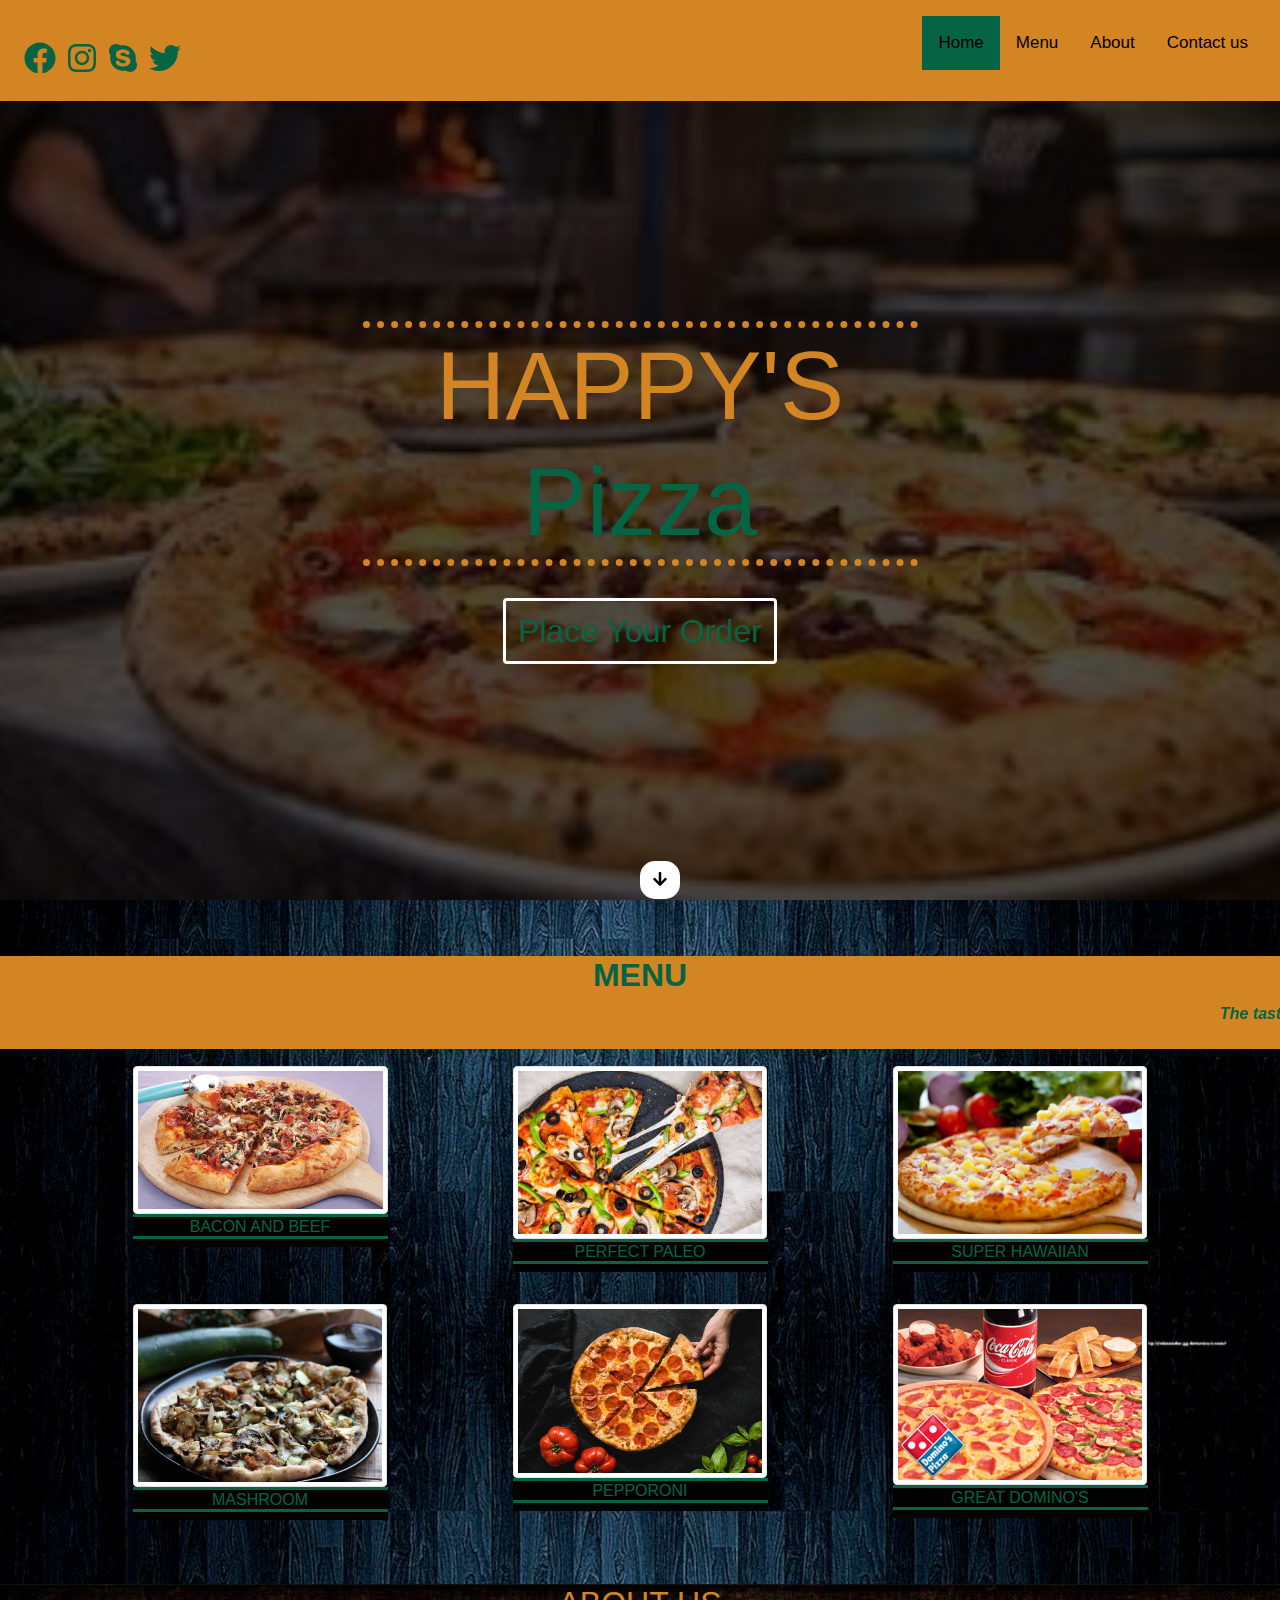
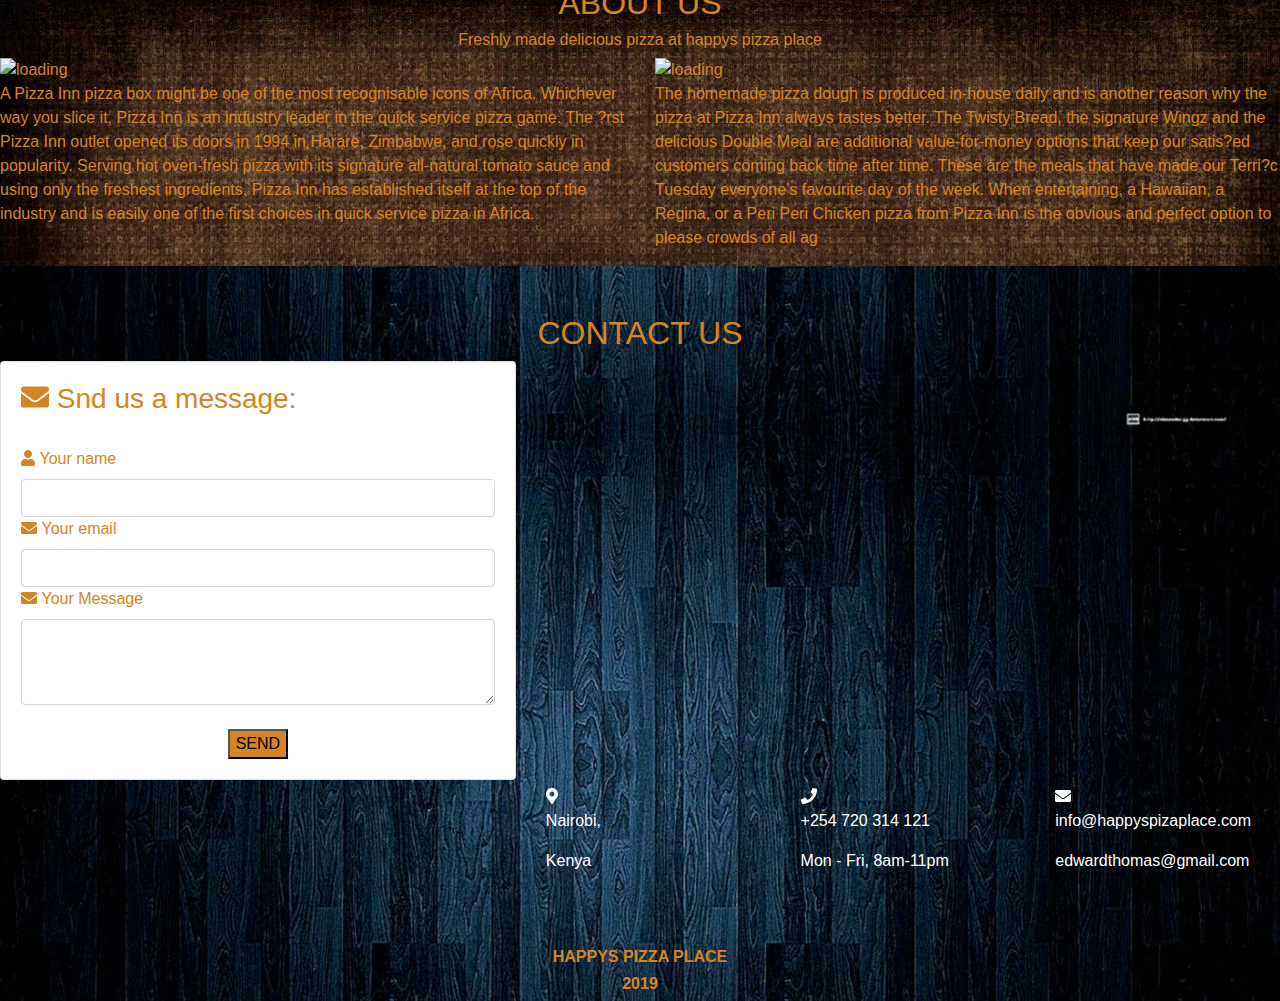
==== index.html @ 412152a1 "Added my menu part" ====
<!DOCTYPE html>
<html lang="en">
<head>
    <link rel="stylesheet" href="css/bootstrap.css">
    <link rel="stylesheet" href="css/styles.css">
    <meta charset="UTF-8">
    <meta name="viewport" content="width=device-width, initial-scale=1.0">
    <meta http-equiv="X-UA-Compatible" content="ie=edge">
    <title>Happy Pizza Place</title>
    <script src="js/jquery-3.4.1.js"></script>
    <script src="js/scripts.js"></script>
    <script src="js/all.js"></script>
</head>
<body>
    <!--social icons-->
    <div class="container-fluid info p-3" id="topi-cons">
        <div class="row">
            <div class="col d-flex justify-content-between align-items-baseline felx-wrap">
                <div class="info-icons p-2">
                    <a href="#" class="mr-2 primary-color"><i class="fab fa-facebook fa-2x"></i></a>
                    <a href="#" class="mr-2 primary-color"><i class="fab fa-instagram fa-2x"></i></a>
                    <a href="#" class="mr-2 primary-color"><i class="fab fa-skype fa-2x"></i></a>
                    <a href="#" class="mr-2 primary-color"><i class="fab fa-twitter fa-2x"></i></a>
                </div>
                <div class="topnav">
                        <a class="active" href="#home">Home</a>
                        <a href="menu.html">Menu</a>
                        <a href="aboutus.html">About</a>
                        <a href="contact.html">Contact us</a>
                </div>
            </div>
        </div>
    </div>
    <!--end of social icons-->
    <!-- HOME AND HEAD SECTION -->

    <header class="" id="header">
         <div class="container">
             <div class="row height-90 align-items-center justify-content-center">
                 <div class="col">
                     <div class="banner text-center">
                         <h1 class="display-1 text-capitalize w-50 mx-auto">
                            HAPPY'S <strong class="primary-color">pizza</strong>
                         </h1>
                         <a href="order.html" class="btn main-btn happys-btn my-4 text-capitalize">place your order</a>
        
                    </div>
                 </div>
             </div>
         </div>
         <a href="#Menu" class="btn header-link primary-color"><i class="fas fa-arrow-down"></i></a>
    </header>
    <!-- ENDHOME AND HEAD SECTION -->
    <!-- Menu -->
    <section class="py-5" id="Menu">
        <div class="main-menu">
        <h2><strong>MENU</strong></h2>
        <marquee behavior="scroll" direction="left"><p><strong><i>The taste you deserve at HAPPY'S pizza place</i> </strong></p></marquee>
        </div>
        <div class="container my-0">
            <!-- first row -->
            <div class="row menu1">
                <div class="col-10 mx-auto col-sm-6 col-lg-3 my-3">
                    <div class="item-container">
                        <img src="images/Bacon.jpg" class="img-fluid img-thumbnail" alt="loading">
                        <a href="images/Bacon.jpg"> <h4 class="text-uppercase text-center item-link px-3">Bacon and beef</h4></a>
                    </div>
                </div>
                <div class="col-10 mx-auto col-sm-6 col-lg-3 my-3">
                        <div class="item-container">
                            <img src="images/paleo.jpeg" class="img-fluid img-thumbnail" alt="loading">
                            <a href="images/paleo.jpeg"> <h4 class="text-uppercase text-center item-link px-3">Perfect Paleo</h4></a>
                        </div>
                </div>
                <div class="col-10 mx-auto col-sm-6 col-lg-3 my-3">
                        <div class="item-container">
                            <img src="images/hawaiian.jpg" class="img-fluid img-thumbnail" alt="loading">
                            <a href="images/hawaiian.jpg"> <h4 class="text-uppercase text-center item-link px-3">Super hawaiian</h4></a>
                </div>
                </div>
            </div>
            <!-- second row -->
            <div class="row menu1">
                    <div class="col-10 mx-auto col-sm-6 col-lg-3 my-3">
                        <div class="item-container">
                            <img src="images/mashroom.jpg" class="img-fluid img-thumbnail" alt="loading">
                            <a href="images/mashroom.jpg"> <h4 class="text-uppercase text-center item-link px-3">mashroom</h4></a>
                        </div>
                    </div>
                    <div class="col-10 mx-auto col-sm-6 col-lg-3 my-3">
                            <div class="item-container">
                                <img src="images/pepperoni.jpg" class="img-fluid img-thumbnail" alt="loading">
                                <a href="images/pepperoni.jpg"> <h4 class="text-uppercase text-center item-link px-3">pepporoni</h4></a>
                            </div>
                    </div>
                    <div class="col-10 mx-auto col-sm-6 col-lg-3 my-3">
                            <div class="item-container">
                                <img src="images/dominos1.jpg" class="img-fluid img-thumbnail" alt="loading">
                                <a href="images/dominos1.jpg"> <h4 class="text-uppercase text-center item-link px-3">Great domino's</h4></a>
                            </div>
                    </div>
                </div>

        </div>
    </section>
    <!-- End of Menu -->
    <!-- About us -->
        <div class="about">
            <h2>ABOUT US</h2>
            <h6> Freshly made delicious pizza at happys pizza place</h6>
            <div class="row">
                <div class="col-md-6">
                    <img src="../ip4/images/loca2.jpg" alt="loading" height="300" width="600"><p>A Pizza Inn pizza box might be one of the most recognisable icons of Africa. Whichever way you slice it, Pizza Inn is an industry leader in the quick service pizza game. The ?rst Pizza Inn outlet opened its doors in 1994 in Harare, Zimbabwe, and rose quickly in popularity. Serving hot oven-fresh pizza with its signature all-natural tomato sauce and using only the freshest ingredients, Pizza Inn has established itself at the top of the industry and is easily one of the first choices in quick service pizza in Africa.</p>
                </div>
                <div class="col-md-6">
                    <img src="../ip4/images/loca1.jpg" alt="loading" height="300" width="600">
                    <p>The homemade pizza dough is produced in-house daily and is another reason why the pizza at Pizza Inn always tastes better. The Twisty Bread, the signature Wingz and the delicious Double Meal are additional value-for-money options that keep our satis?ed customers coming back time after time. These are the meals that have made our Terri?c Tuesday everyone’s favourite day of the week. When entertaining, a Hawaiian, a Regina, or a Peri Peri Chicken pizza from Pizza Inn is the obvious and perfect option to please crowds of all ag</p>
               </div>
            </div>
        </div><br><br>
    <!-- end of blog-->
    <!-- Contact us -->
<section class="section pb-2">
        <h2 class="con">CONTACT US</h2>
        <div class="row">
          <div class="col-lg-5 mb-1">
            <div class="card">
              <div class="card-body">
                <div class="form-header blue accent-1">
                  <h3><i class="fas fa-envelope"></i> Snd us a message:</h3>
                </div><br>

                <div class="md-form">
                  <i class="fas fa-user prefix grey-text"></i> <label for="form-name">Your name</label>
                  <input type="text" id="form-name" class="form-control" required="required">
                </div>
      
                <div class="md-form">
                  <i class="fas fa-envelope prefix grey-text"></i> <label for="form-email">Your email</label>
                  <input type="text" id="form-email" class="form-control">
                </div>
                <div class="md-form">
                    <i class="fa fa-envelope" aria-hidden="true"></i>  <label for="form-Subject">Your Message</label>
                  <textarea id="form-text" class="form-control md-textarea" rows="3"></textarea>
                </div>
      
                <div class="text-center mt-4">
                  <button class="submit">SEND</button>
                </div>
              </div>
            </div>
          </div>
          <div class="col-lg-7">
                <div class="mapouter">
                    <div class="gmap_canvas">
                        <iframe width="600" height="500" id="gmap_canvas" src="https://maps.google.com/maps?q=Ngong%20road%2Cnairobi%2C%20kenya&t=k&z=13&ie=UTF8&iwloc=&output=embed" frameborder="0" scrolling="no" marginheight="0" marginwidth="0"></iframe>
                        <a href="https://www.utilitysavingexpert.com">Edward thomas</a>
                    </div>
                    <style>
                    .mapouter{position:relative;text-align:right;height:400px;width:800px;}.gmap_canvas {overflow:hidden;background:none!important;height:400px;width:600px;}
                    </style>
                </div>
            <br>
            <div class="row text-center1">
                <div class="col-md-4">
                    <a class="btn-floating blue accent-1"><i class="fas fa-map-marker-alt"></i></a>
                    <p>Nairobi,</p>
                    <p>Kenya</p>
                </div>
      
                <div class="col-md-4">
                    <a class="btn-floating blue accent-1"><i class="fas fa-phone"></i></a>
                    <p>+254 720 314 121</p>
                    <p>Mon - Fri, 8am-11pm</p>
                </div>
      
                <div class="col-md-4">
                    <a class="btn-floating blue accent-1"><i class="fas fa-envelope"></i></a>
                    <p>info@happyspizaplace.com</p>
                    <p>edwardthomas@gmail.com</p>
                </div>
            </div>
          </div>
        </div>
      </section>
    <!-- End of contact us -->
    <!-- Footer -->
    <footer>
            <h6><b>HAPPYS PIZZA PLACE</b></h6>
            <h6><b>2019</b></h6>
        </footer>
    <!-- end of footer -->
    
    


</body>
</html>
---- css/styles.css ----
body{
    color: rgb(212, 133, 35);
    background-image: url(../images/back11.jpg)
}

/* SOCIAL ICONS */
.info{
    background:rgb(212, 133, 35);
}
.primary-color{
    color: rgb(6, 99, 68);
}
.info h2{
    word-spacing: 0.6rem;
}
.info a {
    transiStion: color 1s ease-in-out;
}
.info a:hover {
    color: black;
}
/* END OF SOCIAL ICONS */
}

/* NAVIGATION BAR */
.topnav {
    overflow: hidden;
  }
  
  .topnav a {
    float: left;
    color: black;
    text-align: center;
    padding: 14px 16px;
    text-decoration: none;
    font-size: 17px;
  }
  
  .topnav a:hover {
    background-color: rgb(6, 99, 68);
    color: white;
  }
  
  .topnav a.active {
    background-color: rgb(6, 99, 68);
    color: black;
  }
/* END OF NAV BAR */
/* START OF HEADER SECTION */
#header{
    min-height: calc(100vh - 94px);
    background:linear-gradient(rgba(3, 3, 3, 0.7),rgba(3, 3, 3, 0.7) ), url(../images/header2.jpeg);
    background-position: center;
    background-size: cover;
    background-attachment: fixed;
    background-repeat: no-repeat;
    position: relative;
}
.height-90 {
    min-height: calc(100vh - 94px);
}
.banner h1{
    border-top: 7px dotted rgb(212, 133, 35);
    border-bottom: 7px dotted rgb(212, 133, 35);
    animation: fromright;
    animation-duration: 5s;
    animation-delay:1s; 
}
@keyframes fromright{
   0%{
      transform: translateX(+200px);
      opacity: 0;
   }
   50%{
      transform: translateX(-40px);
   } 
   100%{
      transform: translateX(0);
      opacity: 1;
   }  
}


.main-btn{
    color: rgb(6, 99, 68);
    font-size: 2rem;
    border: 3px solid white;
    transition: all 1s ease-in-out;
}
.main-btn:hover{
    color: rgb(6, 99, 68);
    background: white;
    border: white;
}
.happys-btn{
    animation: fromleft;
    animation-duration: 5s;
    animation-delay:1s;
}
@keyframes fromleft{
    0%{
       transform: translateX(-200px);
       opacity: 0;
    }
    50%{
       transform: translateX(+40px);
    } 
    100%{
       transform: translateX(0);
       opacity: 1;
    }  
 }
.header-link{
    display: inline-block;
    position: absolute;
    bottom:0.55rem;
    left: 50%;
    background: white;
    border-radius: 15px;
    transition: all 1s ease;
    animation: frombottom;
    animation-duration: 3s;
    animation-iteration-count: infinite;
}
.header-link{
    color: rgb(0, 0, 0);
}
@keyframes frombottom{
    0%{
        transform: translateY(-10px);
    }
    50%{
        transform: translateY(+10px);
    }
    100%{
        transform: translateY(-10px);
    }
}
/* END OF HEADER SECTION */

/* MENU */
.main-menu{
    text-align: center;
    background-color: rgb(212, 133, 35);
    color: rgb(6, 99, 68);
}

.item-container{
    position: relative;
    overflow: hidden;
    background: linear-gradient(rgba(3, 3, 3, 0.966),rgb(3, 3, 3) );
    transition: all 2s ease;
    color: rgb(6, 99, 68);
}
.item-img{
    transition: all 1s ease;
}
.item-container:hover .item-img{
    transform: scale(1.2);
}
.item-link{
    color: rgb(6, 99, 68);
    font-size: 1rem;
    border-top: solid;rgb(144, 231, 204);
    border-bottom: solid;rgb(144, 231, 204);
}
.container{

    padding-top: 1px;
}

/* END OF MENU */
/* contact us */
.map-container-6{
    overflow:hidden;
    padding-bottom:56.25%;
    position:relative;
    height:0;
    }
    .map-container-6 iframe{
    left:0;
    top:0;
    height:100%;
    width:100%;
    position:absolute;
    }
.submit{
    color: black;
    background-color: rgb(212, 133, 35);
}
.text-center1{
    color:white;
    text-align: left;
}
.con{
    text-align: center;
}
/* end of contact */
footer{
    text-align: center;
    margin-top: 50px;
    color: rgb(212, 133, 35);
}
.select{

    width: 150px;
    margin: 10px;
    height: 20px;
}
/* about us */
.about{
    background-image: url(../images/back1.jpg);
}
.about h2{
    text-align: center;
}
.about h6{
    text-align: center;
}
/* end */
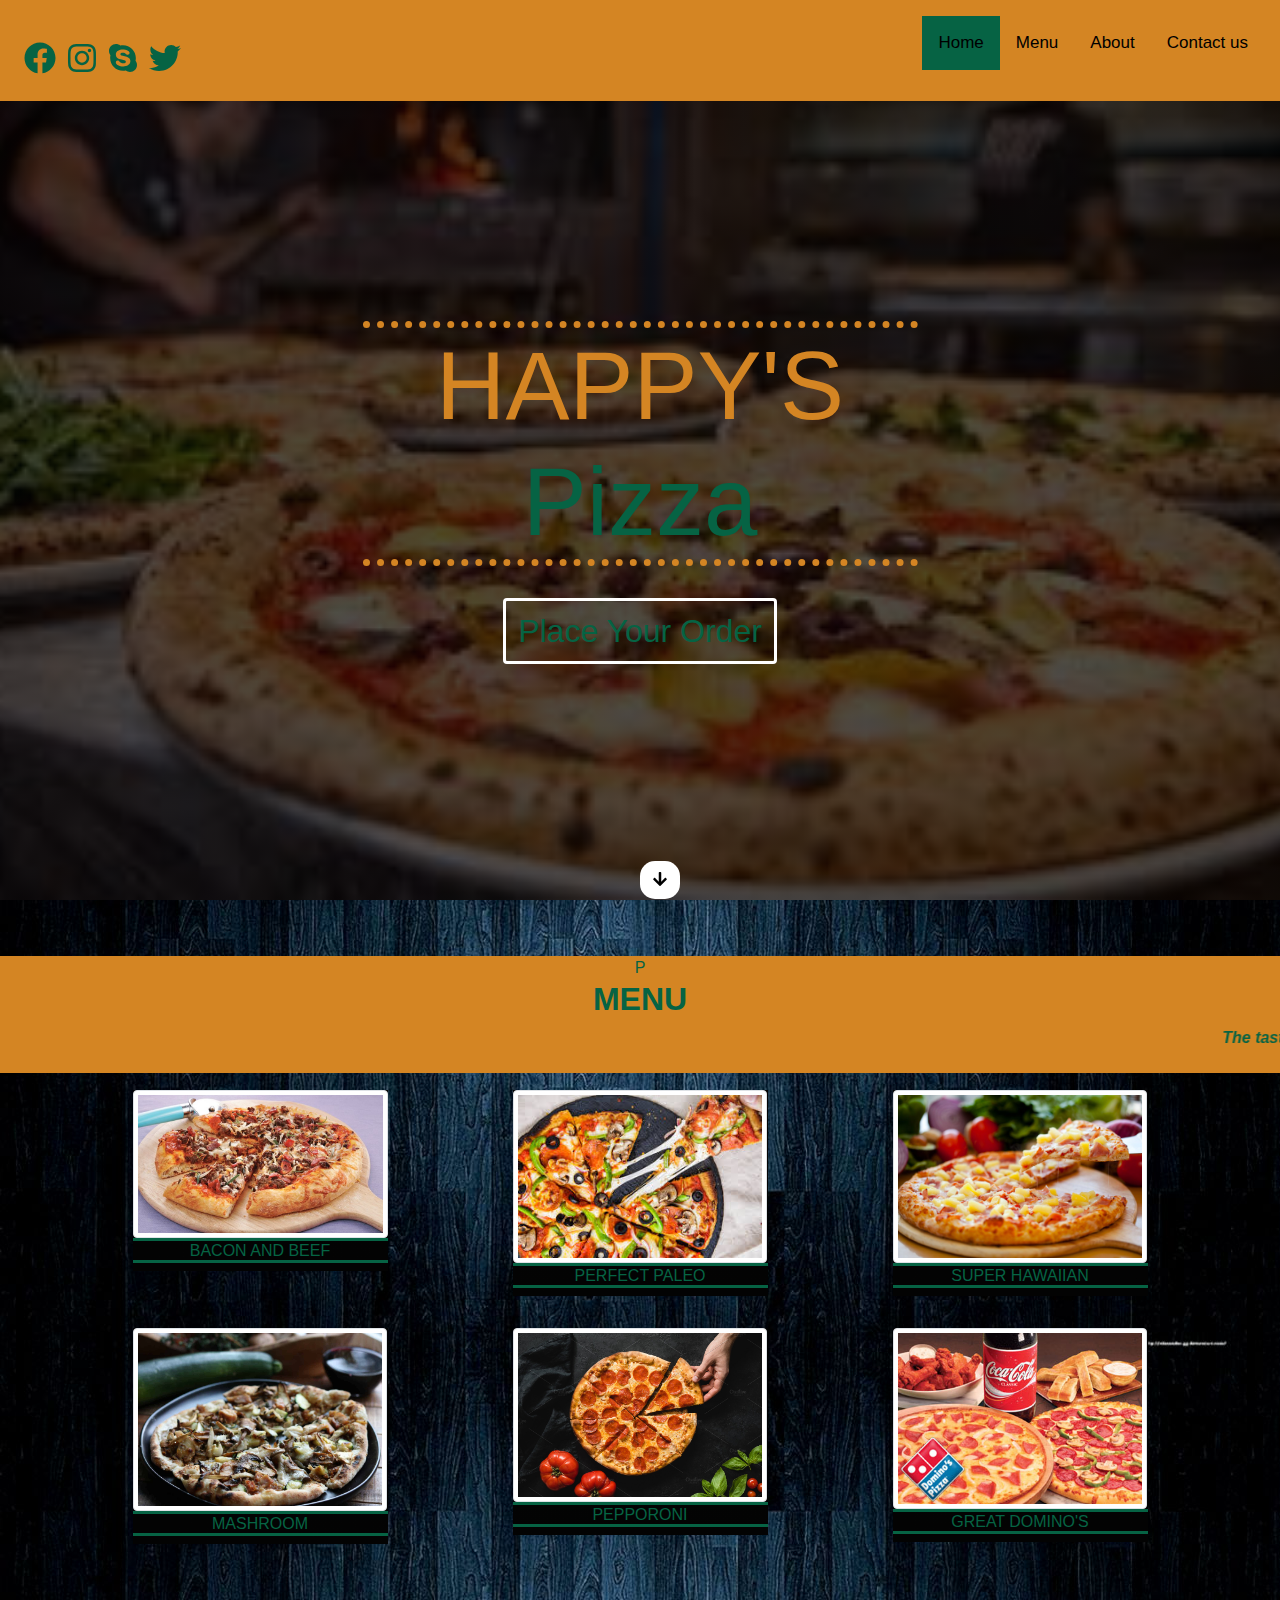
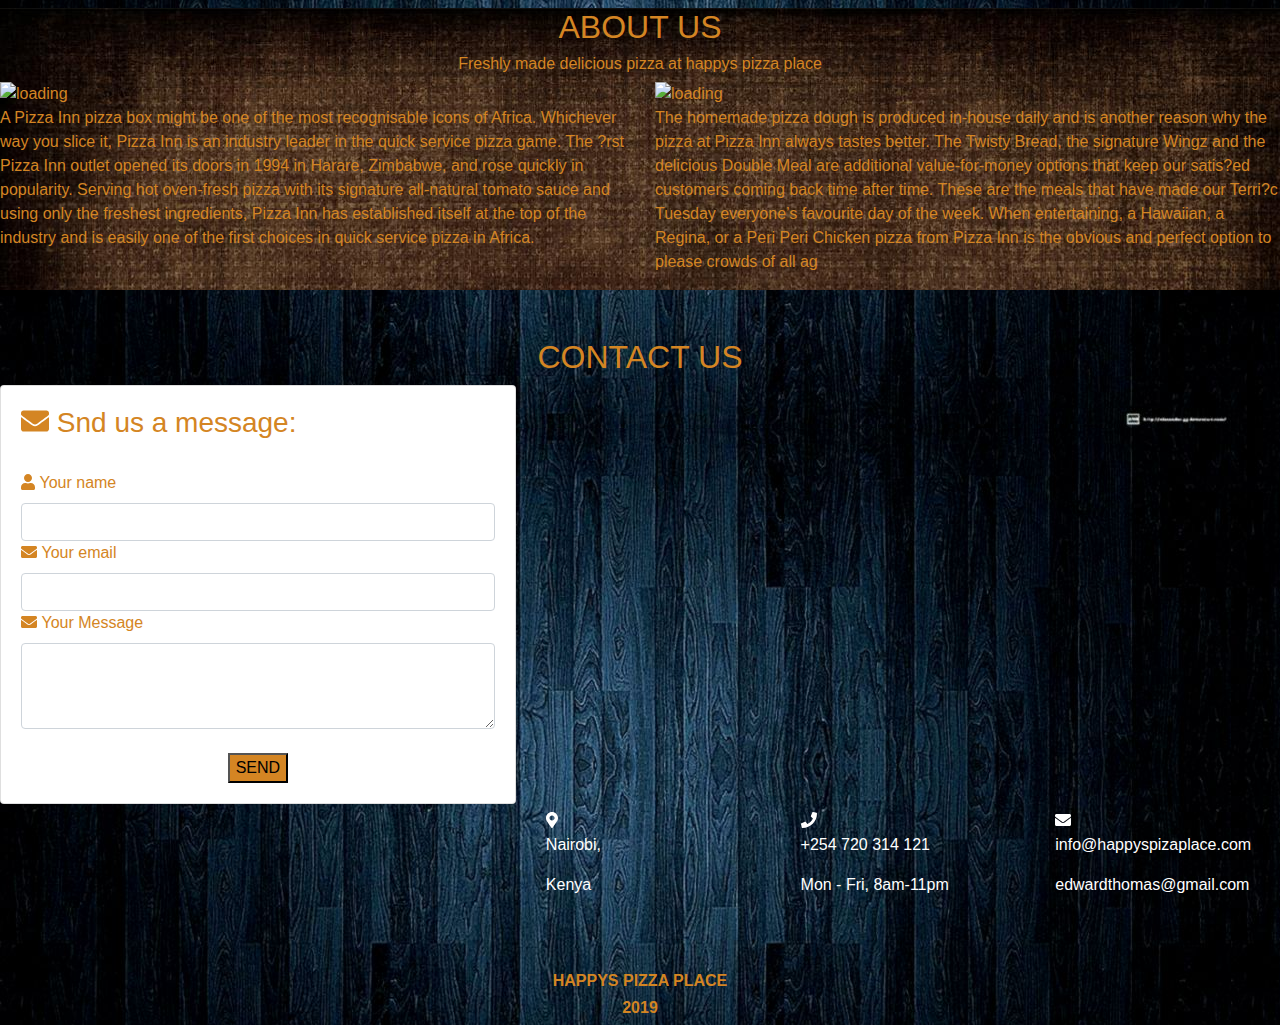
==== commit 2530bb1a: "initial commits" ====
--- a/index.html
+++ b/index.html
@@ -23,7 +23,7 @@
                     <a href="#" class="mr-2 primary-color"><i class="fab fa-twitter fa-2x"></i></a>
                 </div>
                 <div class="topnav">
-                        <a class="active" href="#home">Home</a>
+                        <a class="active" href="index.html">Home</a>
                         <a href="menu.html">Menu</a>
                         <a href="aboutus.html">About</a>
                         <a href="contact.html">Contact us</a>
@@ -53,7 +53,7 @@
     <!-- ENDHOME AND HEAD SECTION -->
     <!-- Menu -->
     <section class="py-5" id="Menu">
-        <div class="main-menu">
+        <div class="main-menu">P
         <h2><strong>MENU</strong></h2>
         <marquee behavior="scroll" direction="left"><p><strong><i>The taste you deserve at HAPPY'S pizza place</i> </strong></p></marquee>
         </div>
--- a/css/styles.css
+++ b/css/styles.css
@@ -217,4 +217,15 @@
 .about h6{
     text-align: center;
 }
-/* end */+/* end */
+/* ORDER */
+.order{
+    background: wheat;
+    color: black;
+}
+.order h2{
+    color: rgb(212, 133, 35);
+}
+.order p{
+    color: green;
+}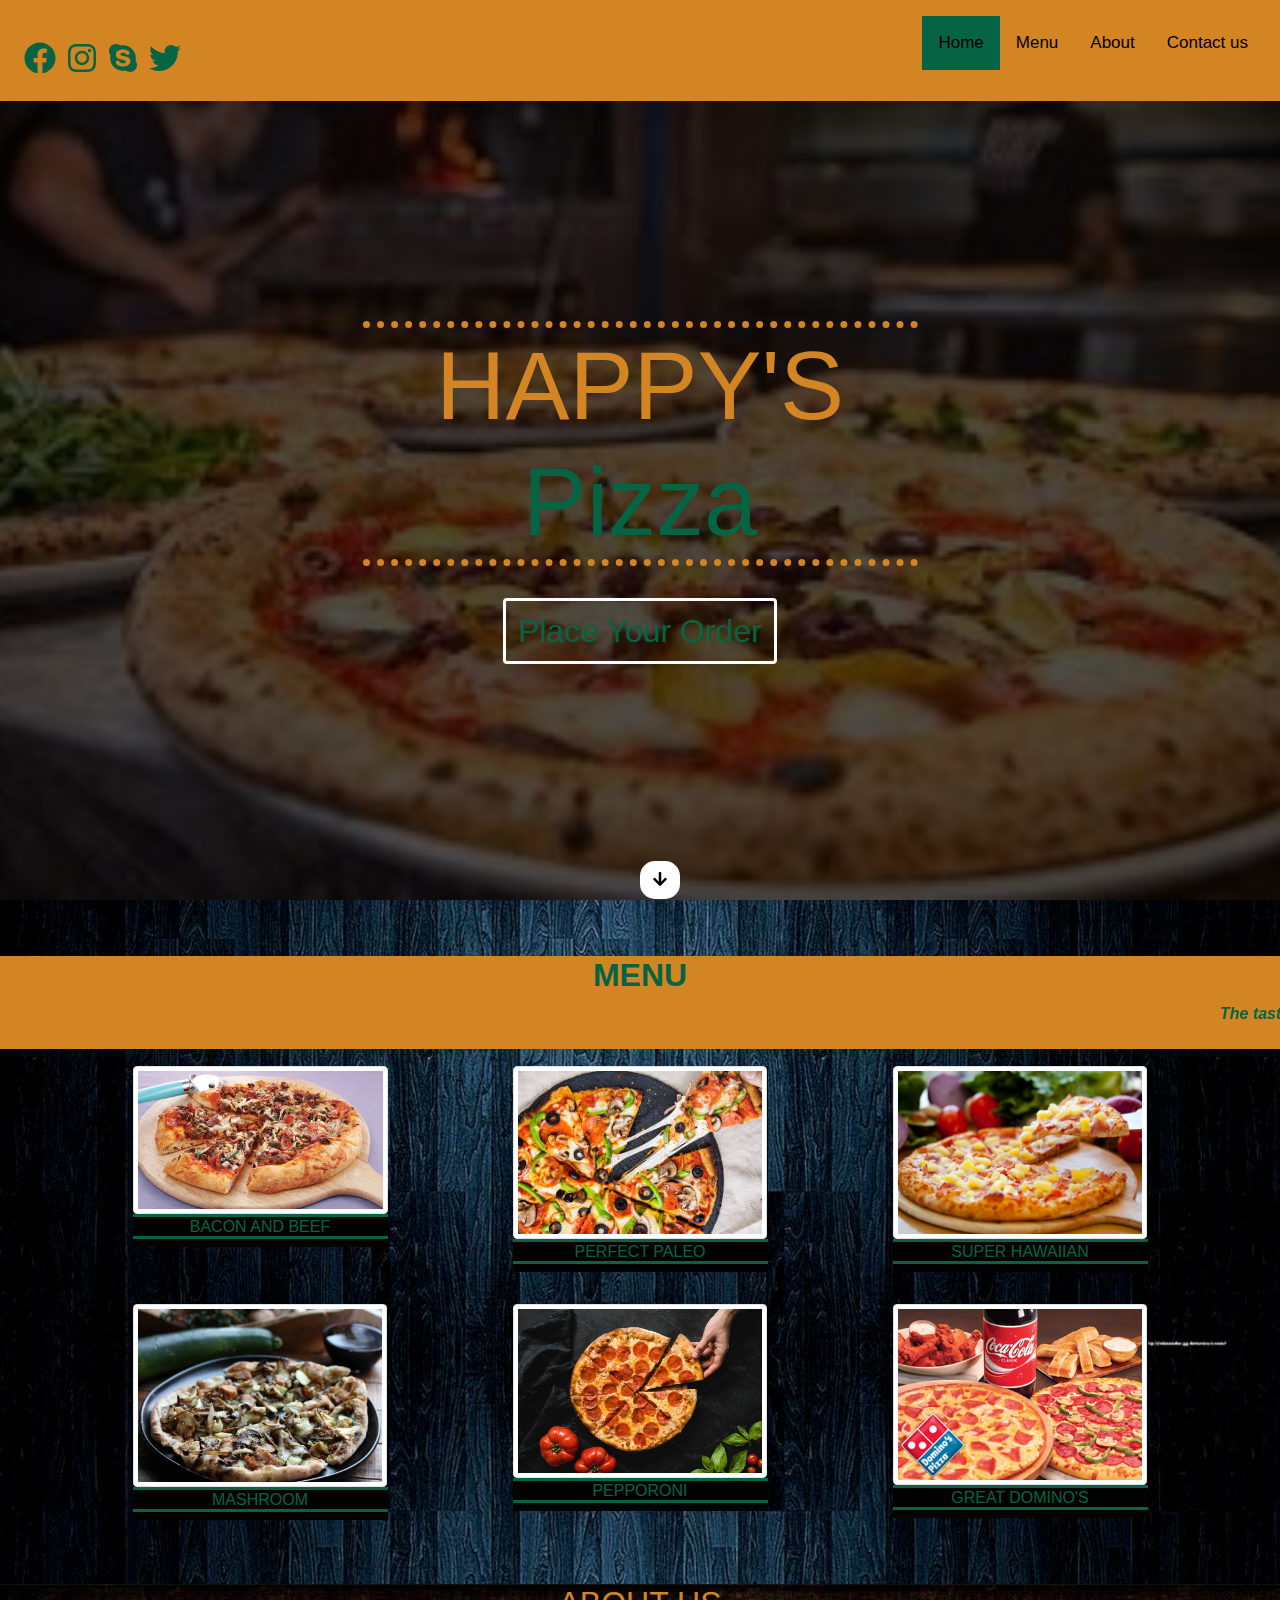
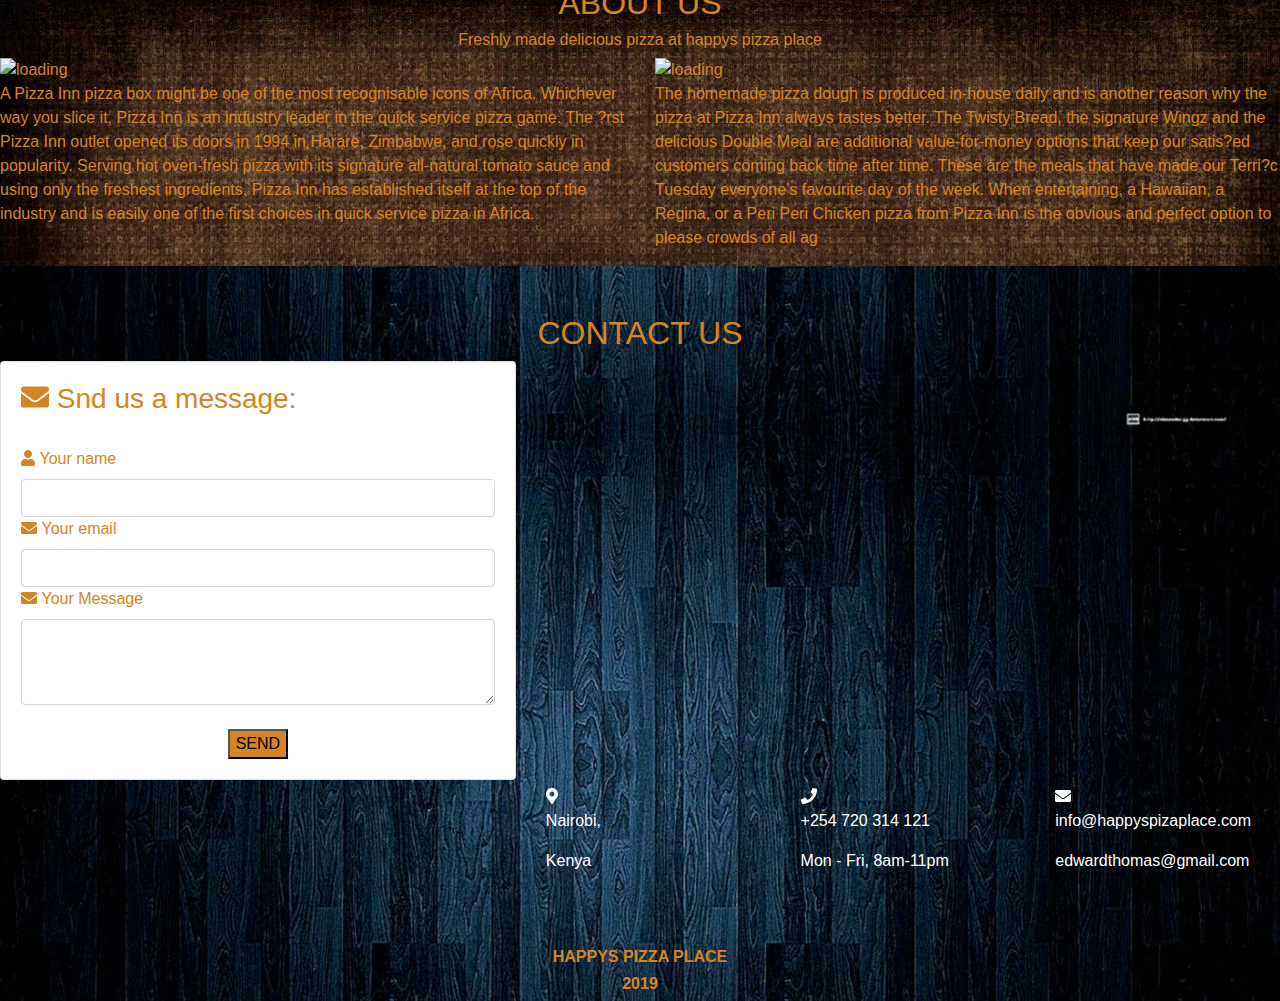
==== commit 6d8055f9: "Changed menu page" ====
--- a/index.html
+++ b/index.html
@@ -53,7 +53,7 @@
     <!-- ENDHOME AND HEAD SECTION -->
     <!-- Menu -->
     <section class="py-5" id="Menu">
-        <div class="main-menu">P
+        <div class="main-menu">
         <h2><strong>MENU</strong></h2>
         <marquee behavior="scroll" direction="left"><p><strong><i>The taste you deserve at HAPPY'S pizza place</i> </strong></p></marquee>
         </div>
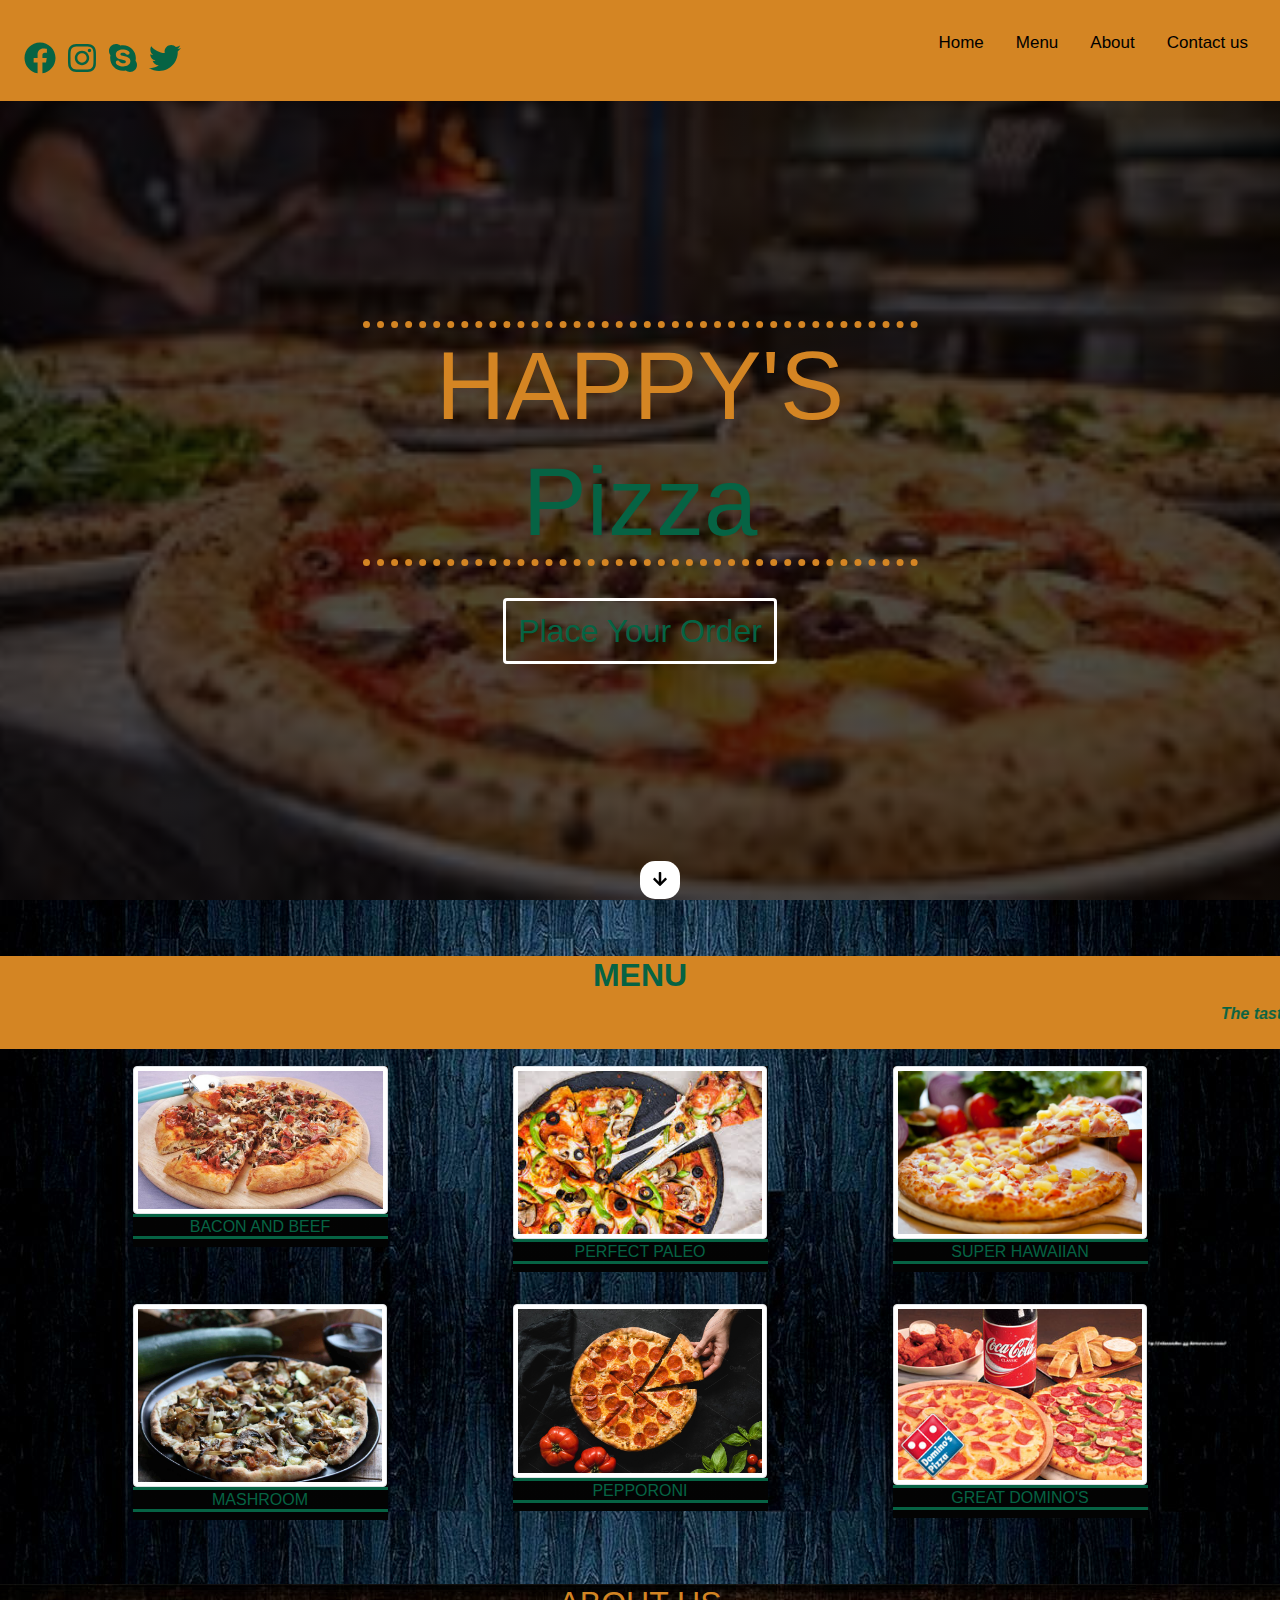
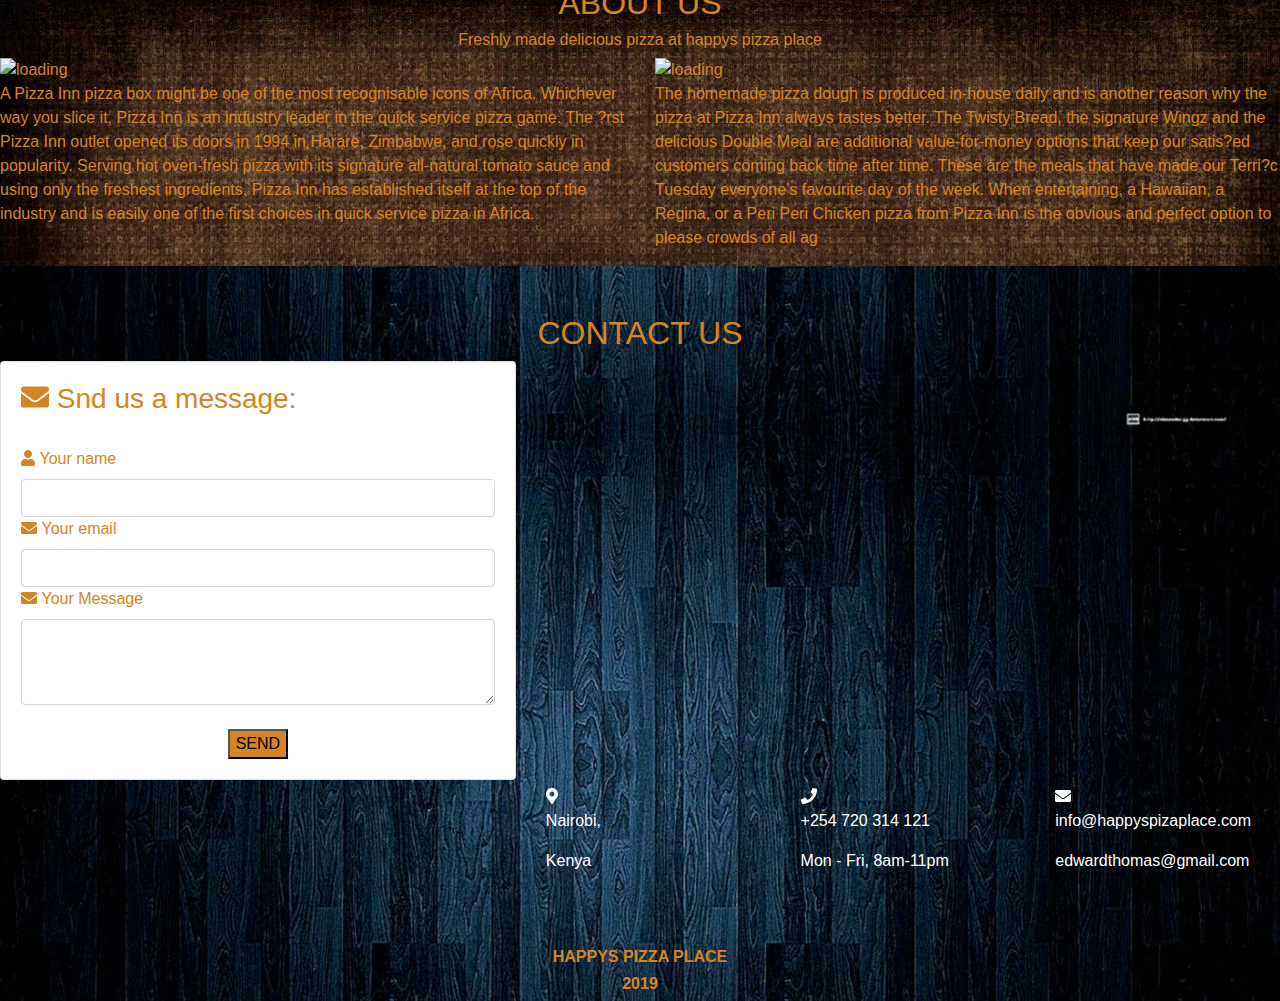
==== commit df1d2a72: "made changes on navbar" ====
--- a/index.html
+++ b/index.html
@@ -23,7 +23,7 @@
                     <a href="#" class="mr-2 primary-color"><i class="fab fa-twitter fa-2x"></i></a>
                 </div>
                 <div class="topnav">
-                        <a class="active" href="index.html">Home</a>
+                        <a class="" href="index.html">Home</a>
                         <a href="menu.html">Menu</a>
                         <a href="aboutus.html">About</a>
                         <a href="contact.html">Contact us</a>
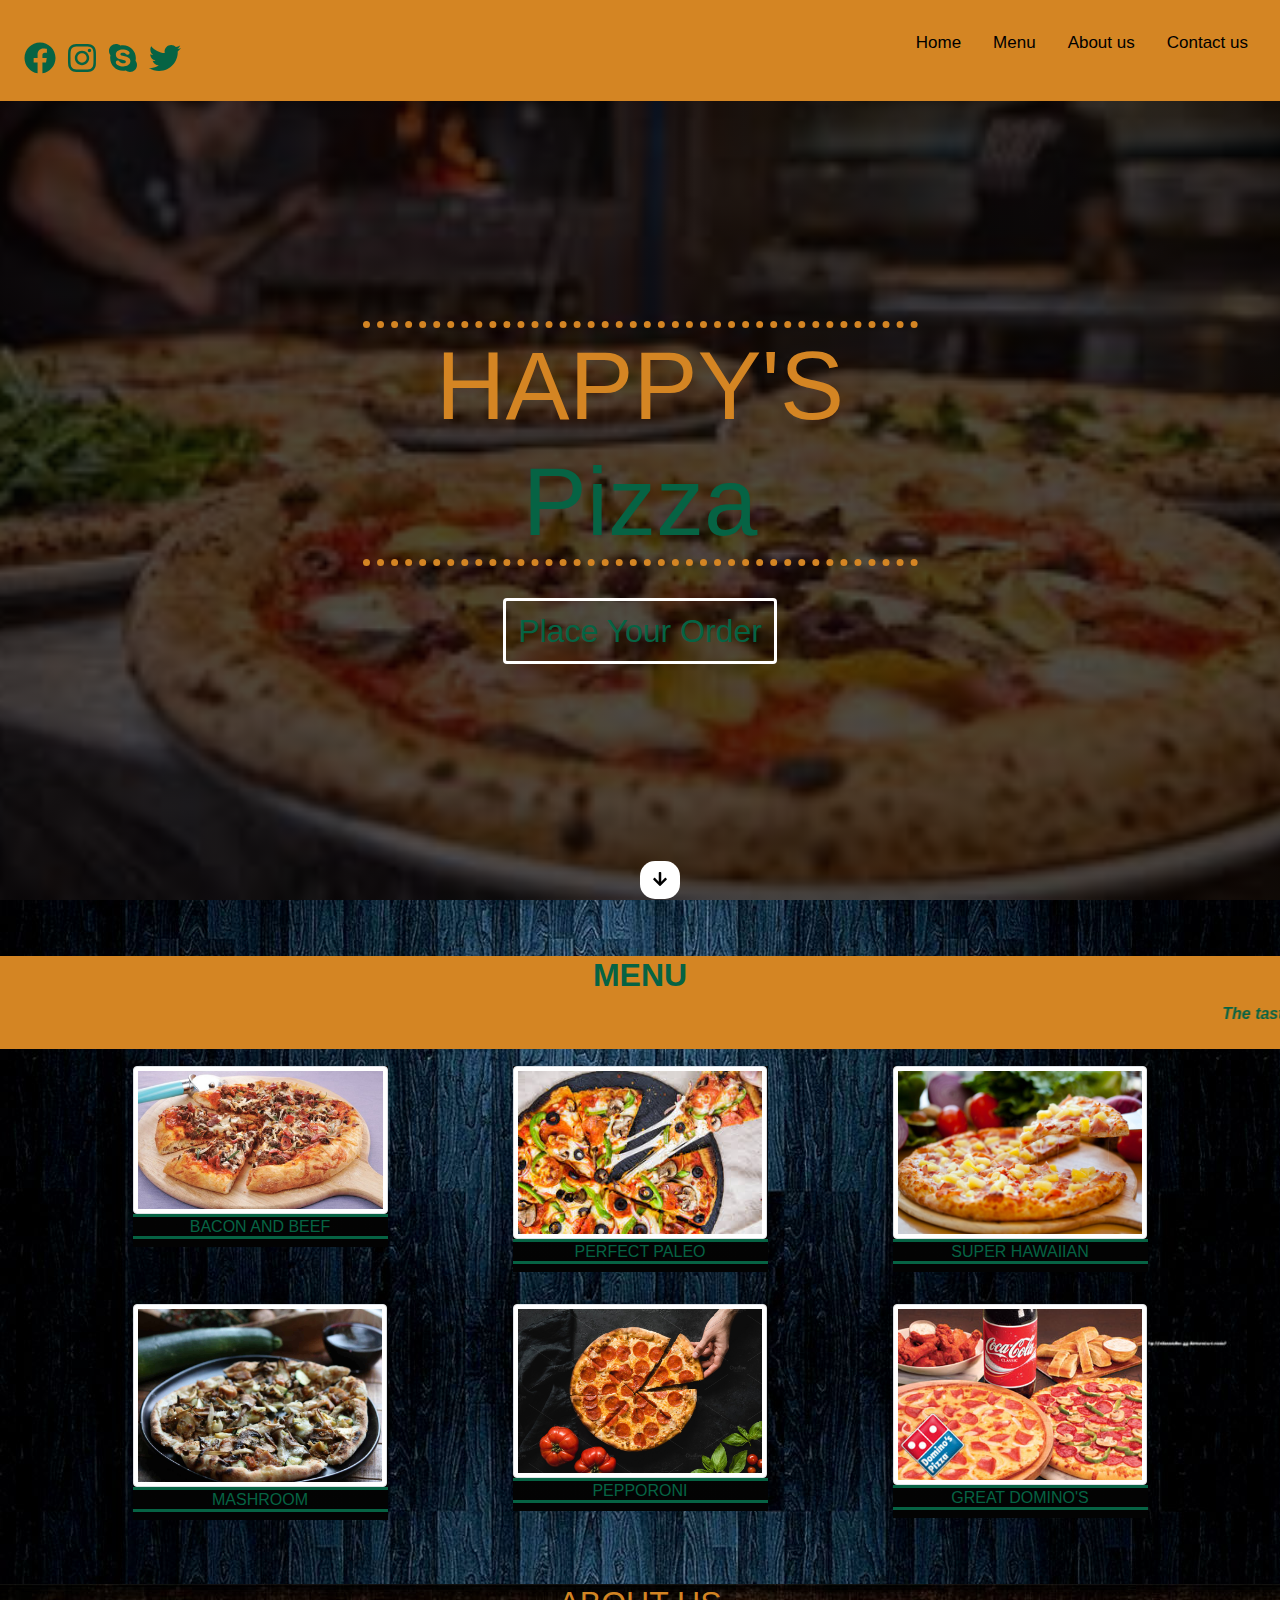
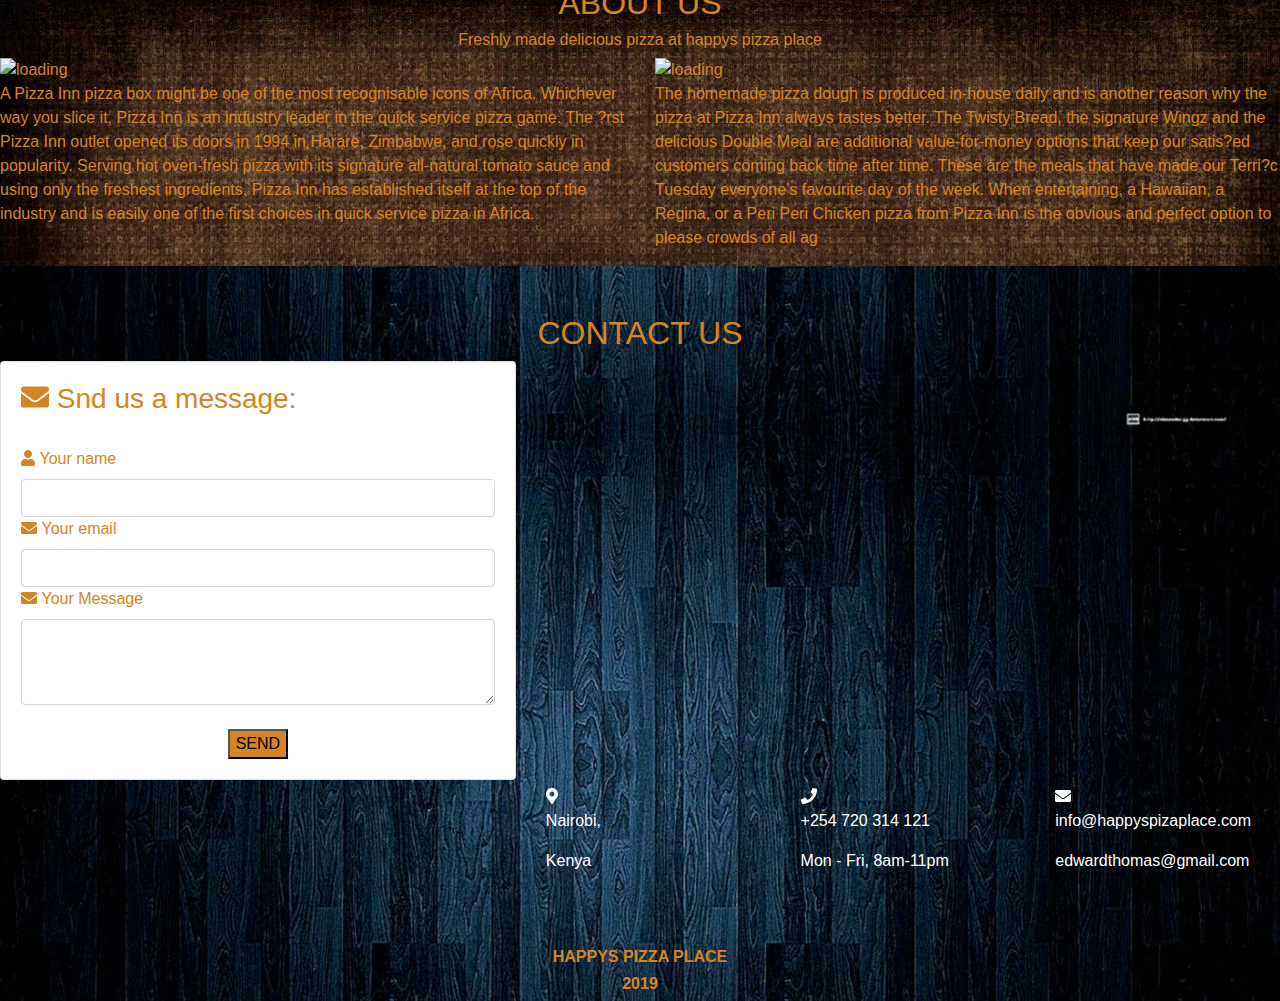
==== commit 4361a074: "Made changes on about us page" ====
--- a/index.html
+++ b/index.html
@@ -25,7 +25,7 @@
                 <div class="topnav">
                         <a class="" href="index.html">Home</a>
                         <a href="menu.html">Menu</a>
-                        <a href="aboutus.html">About</a>
+                        <a href="aboutus.html">About us</a>
                         <a href="contact.html">Contact us</a>
                 </div>
             </div>
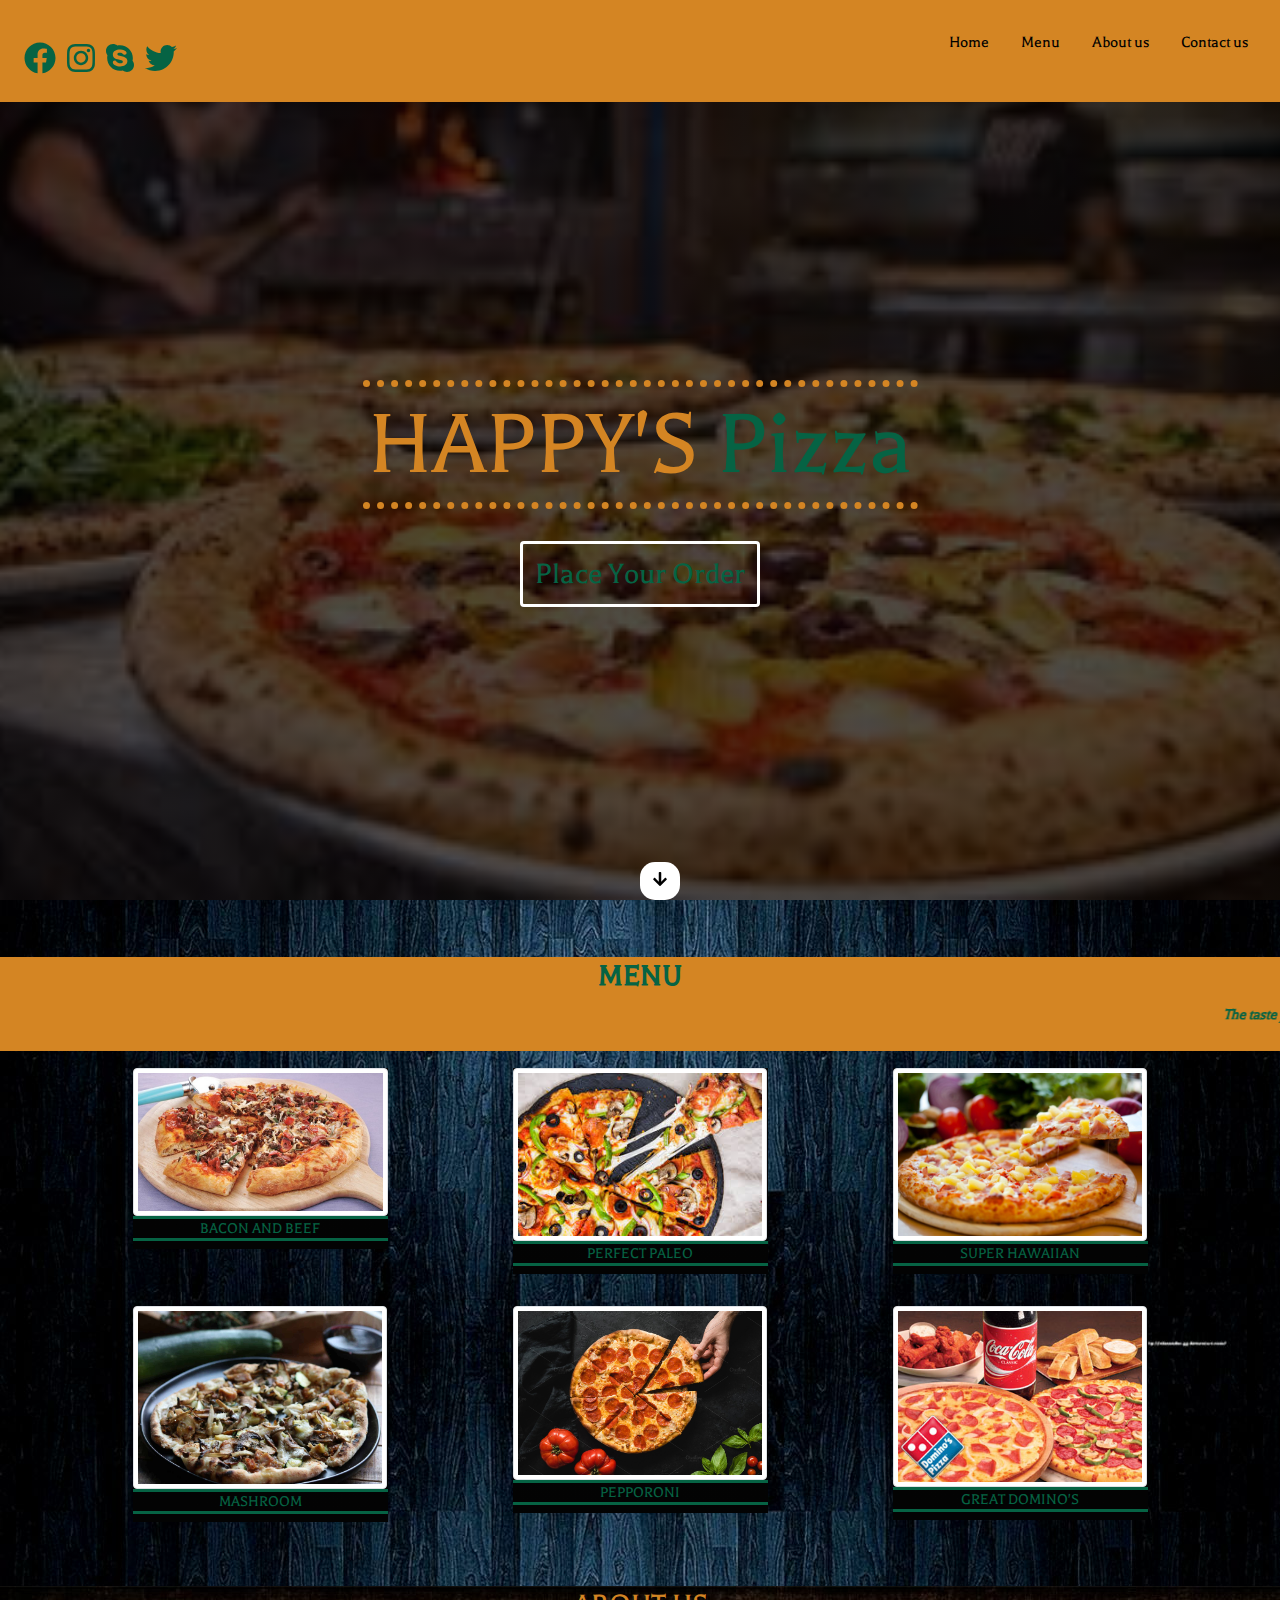
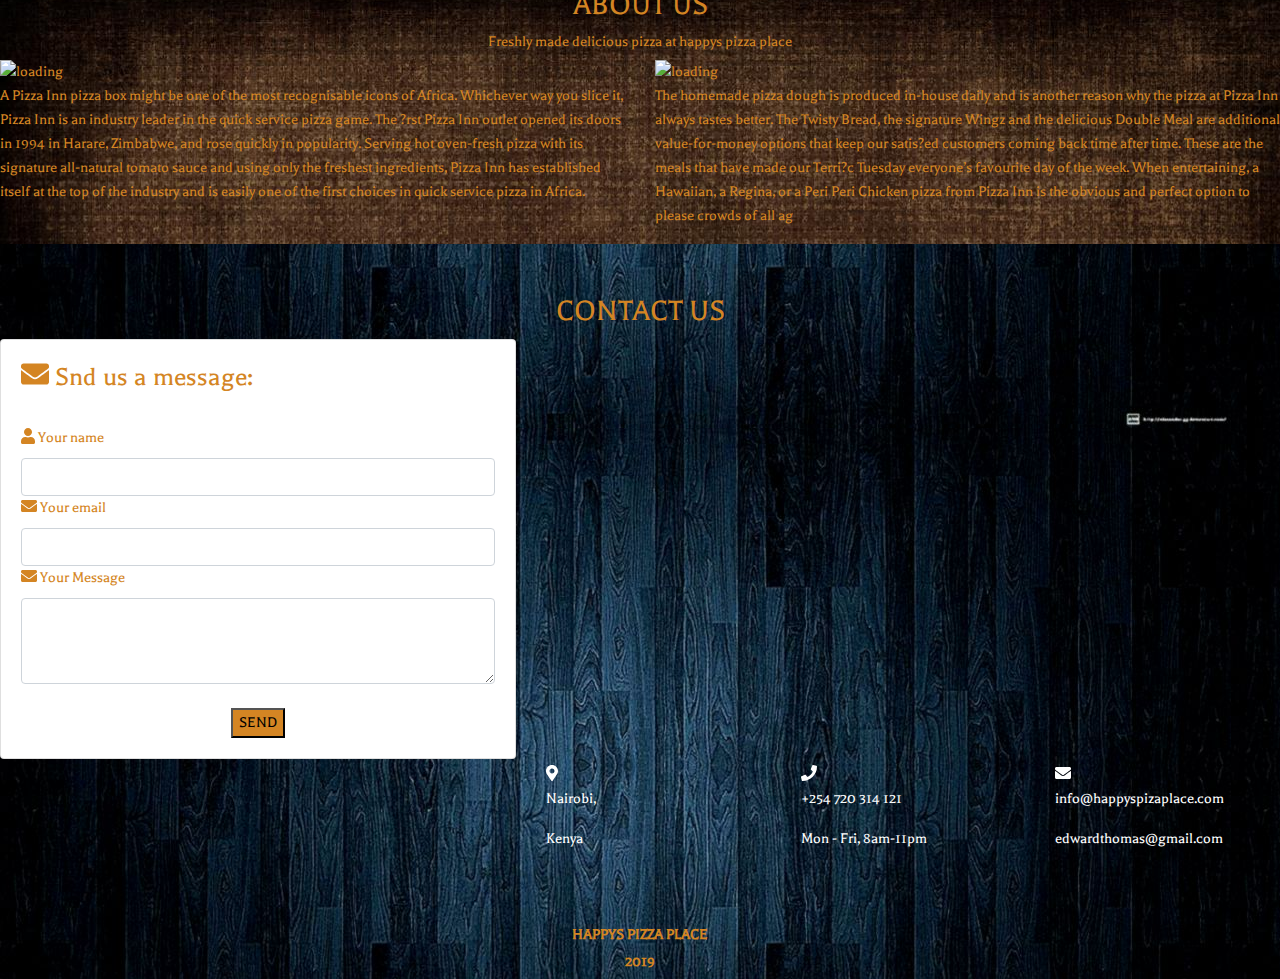
==== commit 7cb951f3: "Added google fonts" ====
--- a/index.html
+++ b/index.html
@@ -3,6 +3,7 @@
 <head>
     <link rel="stylesheet" href="css/bootstrap.css">
     <link rel="stylesheet" href="css/styles.css">
+    <link href="https://fonts.googleapis.com/css?family=Balthazar|Playfair+Display&display=swap" rel="stylesheet">
     <meta charset="UTF-8">
     <meta name="viewport" content="width=device-width, initial-scale=1.0">
     <meta http-equiv="X-UA-Compatible" content="ie=edge">
--- a/css/styles.css
+++ b/css/styles.css
@@ -1,6 +1,8 @@
 body{
     color: rgb(212, 133, 35);
-    background-image: url(../images/back11.jpg)
+    background-image: url(../images/back11.jpg);
+    font-family: 'Playfair Display', serif;
+    font-family: 'Balthazar', serif;
 }
 
 /* SOCIAL ICONS */
@@ -220,7 +222,7 @@
 /* end */
 /* ORDER */
 .order{
-    background: wheat;
+    background: rgb(240, 209, 152);
     color: black;
 }
 .order h2{
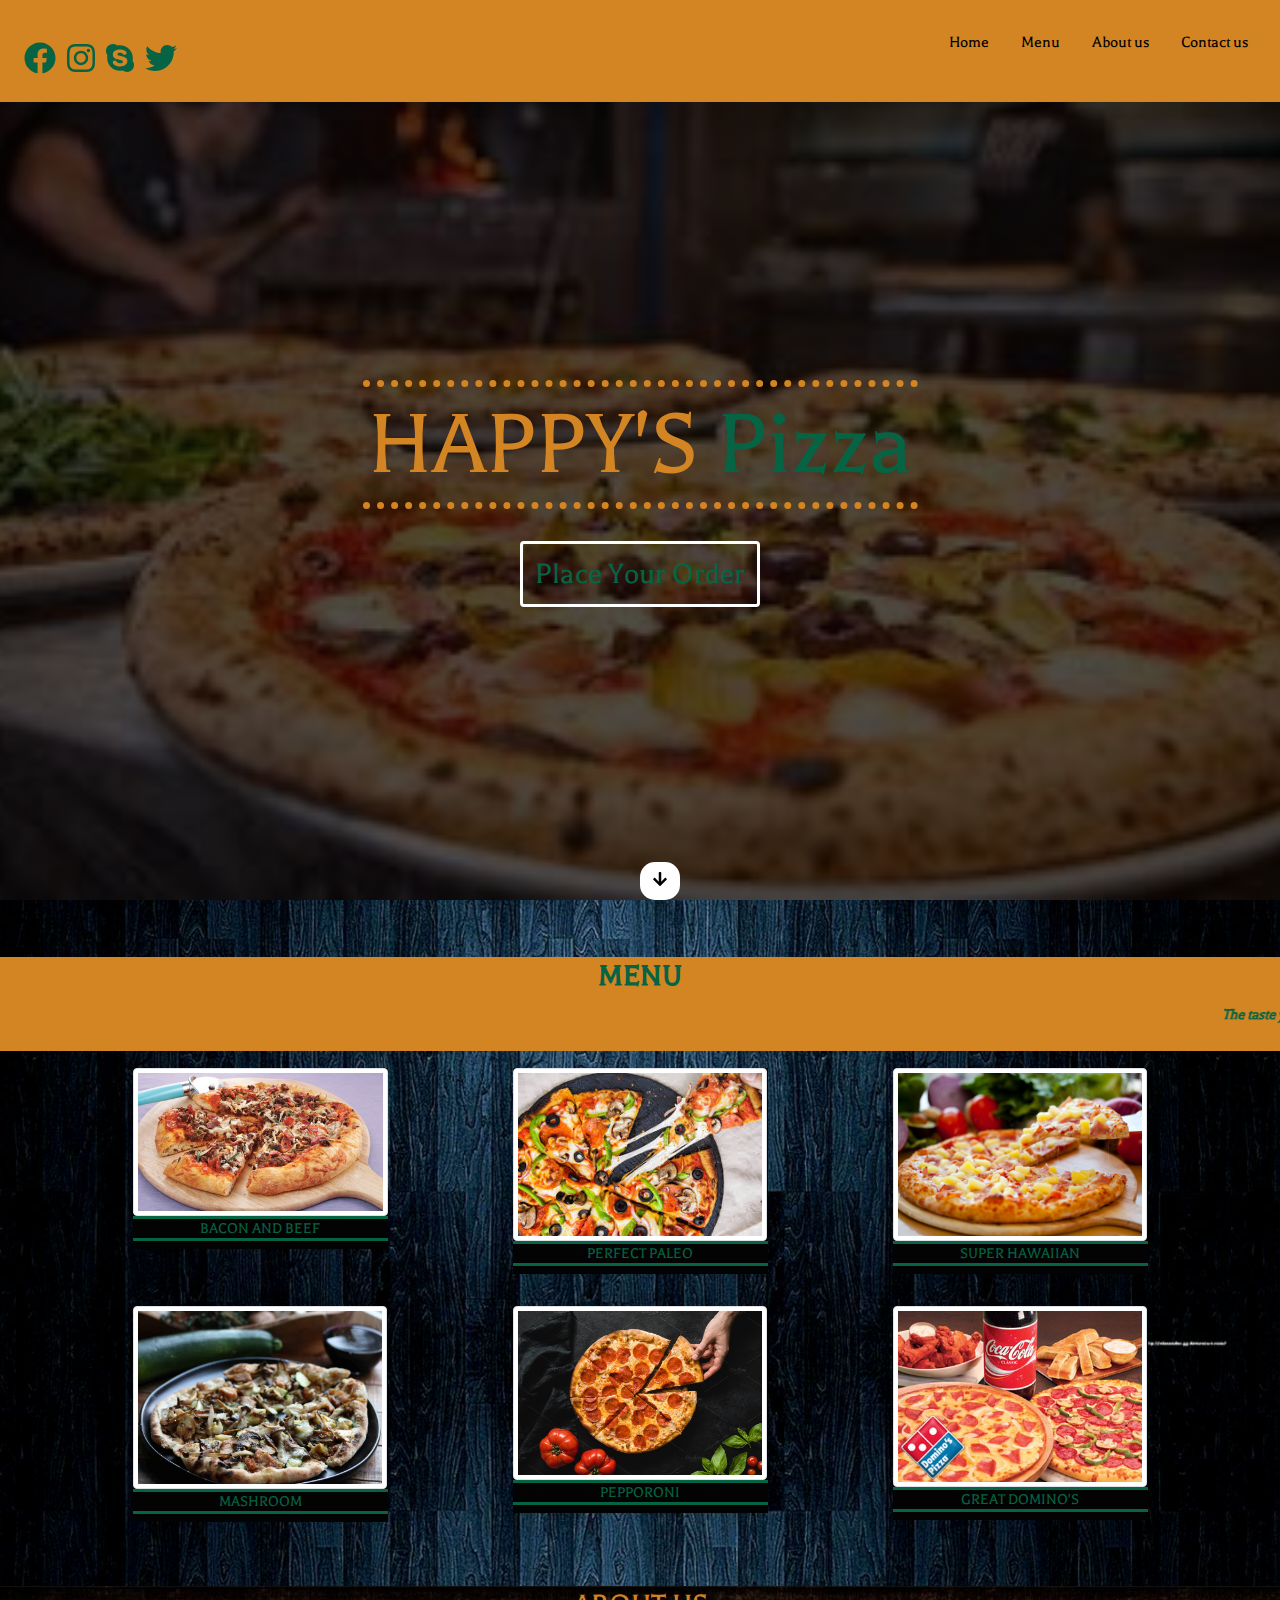
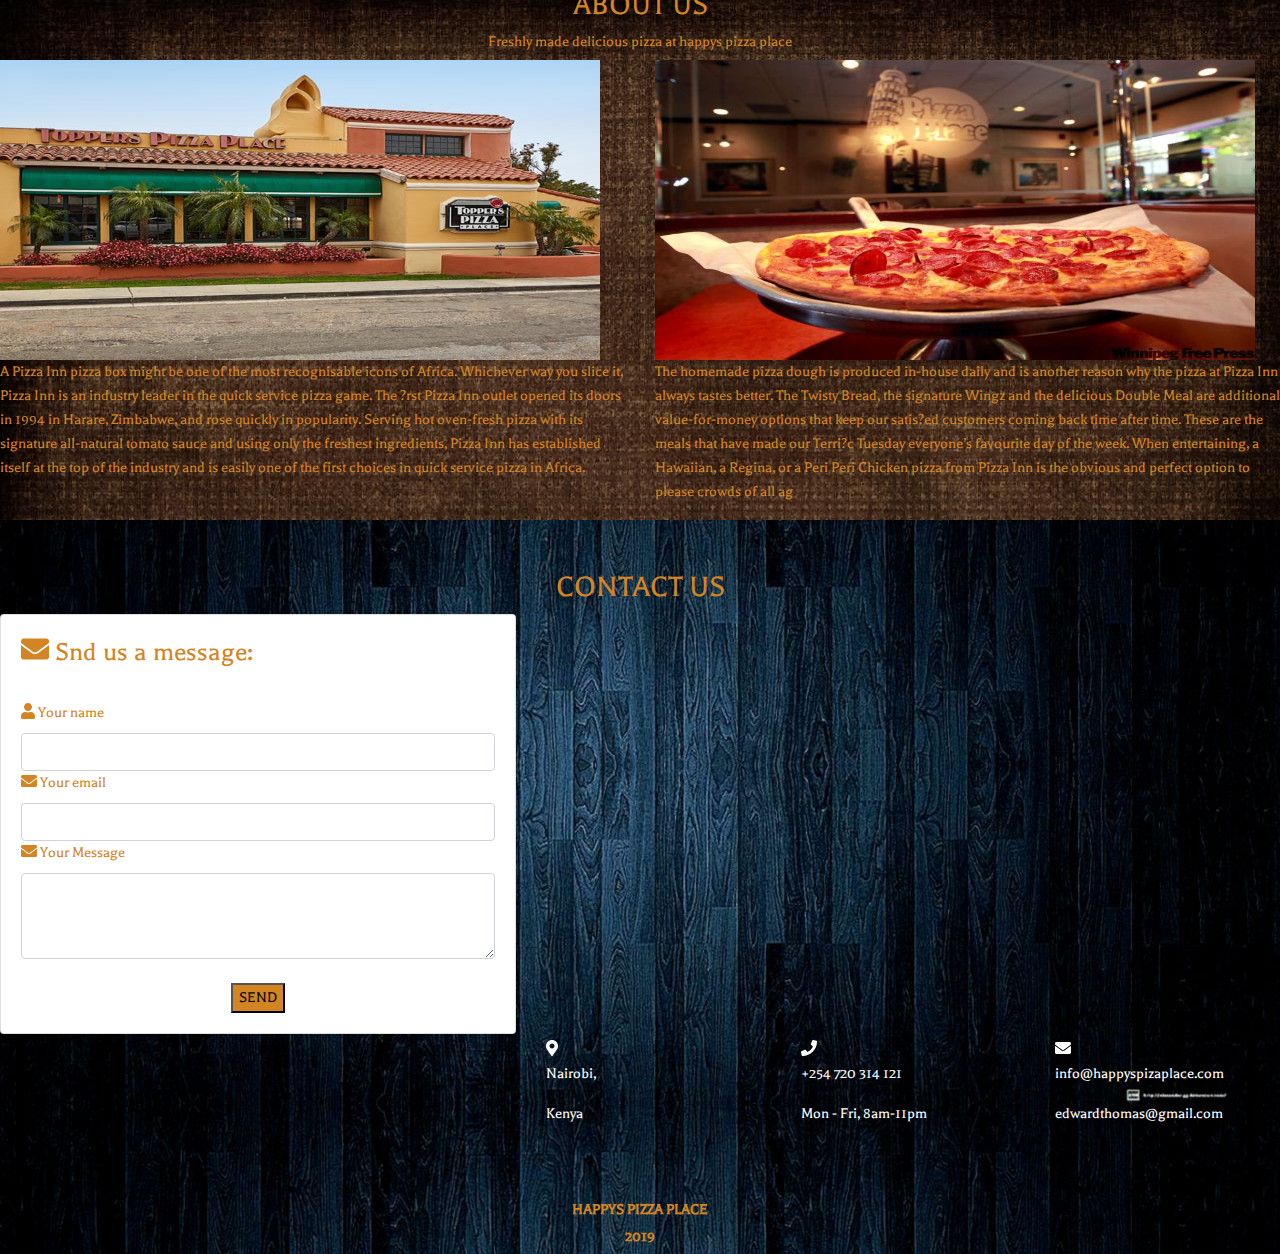
==== commit 723feaa3: "changed my images" ====
--- a/index.html
+++ b/index.html
@@ -111,10 +111,10 @@
             <h6> Freshly made delicious pizza at happys pizza place</h6>
             <div class="row">
                 <div class="col-md-6">
-                    <img src="../ip4/images/loca2.jpg" alt="loading" height="300" width="600"><p>A Pizza Inn pizza box might be one of the most recognisable icons of Africa. Whichever way you slice it, Pizza Inn is an industry leader in the quick service pizza game. The ?rst Pizza Inn outlet opened its doors in 1994 in Harare, Zimbabwe, and rose quickly in popularity. Serving hot oven-fresh pizza with its signature all-natural tomato sauce and using only the freshest ingredients, Pizza Inn has established itself at the top of the industry and is easily one of the first choices in quick service pizza in Africa.</p>
+                    <img src="images/loca2.jpg" alt="loading" height="300" width="600"><p>A Pizza Inn pizza box might be one of the most recognisable icons of Africa. Whichever way you slice it, Pizza Inn is an industry leader in the quick service pizza game. The ?rst Pizza Inn outlet opened its doors in 1994 in Harare, Zimbabwe, and rose quickly in popularity. Serving hot oven-fresh pizza with its signature all-natural tomato sauce and using only the freshest ingredients, Pizza Inn has established itself at the top of the industry and is easily one of the first choices in quick service pizza in Africa.</p>
                 </div>
                 <div class="col-md-6">
-                    <img src="../ip4/images/loca1.jpg" alt="loading" height="300" width="600">
+                    <img src="images/loca1.jpg" alt="loading" height="300" width="600">
                     <p>The homemade pizza dough is produced in-house daily and is another reason why the pizza at Pizza Inn always tastes better. The Twisty Bread, the signature Wingz and the delicious Double Meal are additional value-for-money options that keep our satis?ed customers coming back time after time. These are the meals that have made our Terri?c Tuesday everyone’s favourite day of the week. When entertaining, a Hawaiian, a Regina, or a Peri Peri Chicken pizza from Pizza Inn is the obvious and perfect option to please crowds of all ag</p>
                </div>
             </div>
